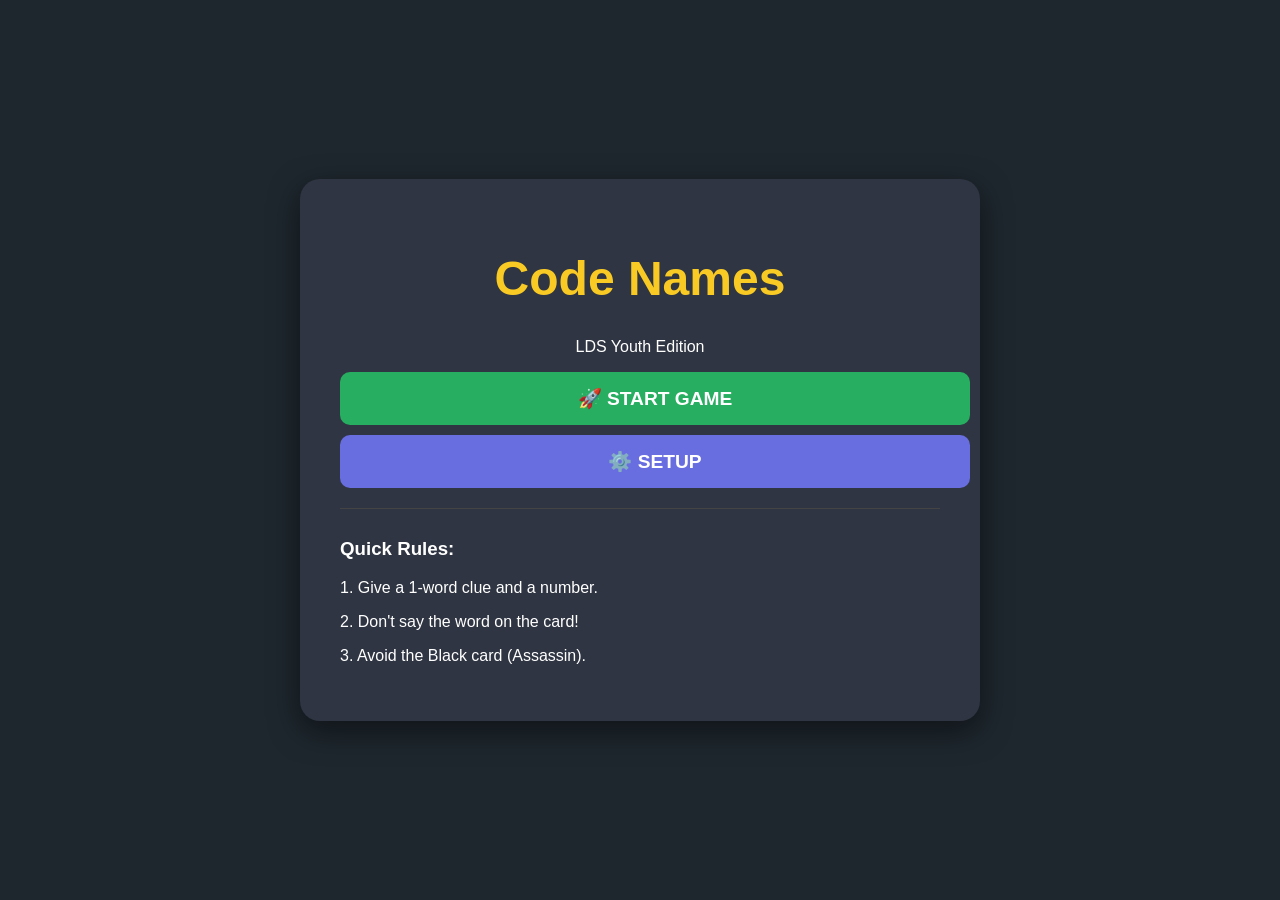
==== index.html @ 8f717494 "Add files via upload" ====
<!DOCTYPE html>
<html>
<head>
    <link rel="stylesheet" href="style.css">
    <title>Codenames TV</title>
</head>
<body>
    <div class="menu-card">
        <h1 style="font-size: 3rem; color: var(--neutral);">Code Names</h1>
        <p>LDS Youth Edition</p>
        <a href="game.html" class="btn" style="background: #27ae60;">🚀 START GAME</a>
        <a href="setup.html" class="btn">⚙️ SETUP</a>
        <div style="margin-top: 20px; text-align: left; border-top: 1px solid #444; padding-top: 10px;">
            <h3>Quick Rules:</h3>
            <p>1. Give a 1-word clue and a number.</p>
            <p>2. Don't say the word on the card!</p>
            <p>3. Avoid the Black card (Assassin).</p>
        </div>
    </div>
</body>
</html>
---- style.css ----
:root {
    --red: #eb4d4b; --blue: #4834d4; --neutral: #f9ca24; --assassin: #2f3542;
    --bg: #1e272e; --card-bg: #ecf0f1; --btn-primary: #686de0;
}

body {
    font-family: 'Segoe UI', sans-serif;
    background: var(--bg);
    color: white;
    margin: 0;
    display: flex;
    flex-direction: column;
    align-items: center;
    justify-content: center;
    min-height: 100vh;
    overflow-x: hidden;
}

.menu-card {
    background: #2f3542;
    padding: 40px;
    border-radius: 20px;
    box-shadow: 0 10px 30px rgba(0,0,0,0.5);
    text-align: center;
    width: 80%;
    max-width: 600px;
}

.btn {
    display: block;
    width: 100%;
    padding: 15px;
    margin: 10px 0;
    font-size: 1.2rem;
    font-weight: bold;
    border: none;
    border-radius: 10px;
    background: var(--btn-primary);
    color: white;
    text-decoration: none;
    cursor: pointer;
    transition: 0.2s;
    text-align: center;
}

.btn:hover { transform: scale(1.02); background: #4834d4; }

/* Scoreboard & Active Glow */
.scoreboard {
    display: flex;
    gap: 20px;
    margin-bottom: 20px;
    width: 90vw;
    max-width: 800px;
}

.score-box {
    flex: 1;
    padding: 15px;
    border-radius: 12px;
    text-align: center;
    box-shadow: 0 4px 15px rgba(0,0,0,0.3);
    transition: all 0.5s ease;
    opacity: 0.6; /* Dim by default */
}

.red-score { background-color: var(--red); color: white; border-bottom: 5px solid #b33939; }
.blue-score { background-color: var(--blue); color: white; border-bottom: 5px solid #30336b; }

/* The Glow Effect for the Active Team */
.active-team {
    opacity: 1;
    transform: scale(1.05);
    box-shadow: 0 0 20px rgba(255, 255, 255, 0.4);
    animation: pulse 2s infinite;
}

@keyframes pulse {
    0% { box-shadow: 0 0 0px rgba(255,255,255,0.4); }
    50% { box-shadow: 0 0 25px rgba(255,255,255,0.7); }
    100% { box-shadow: 0 0 0px rgba(255,255,255,0.4); }
}

#red-count, #blue-count { font-size: 3.5rem; font-weight: 900; margin: 0; }
#red-team-display, #blue-team-display { font-size: 1.2rem; font-weight: bold; margin-bottom: 5px; }

/* Grid Styles */
#game-board { display: grid; gap: 10px; width: 90vw; height: 60vh; }
.card {
    background: var(--card-bg);
    color: #2f3542;
    border-radius: 8px;
    display: flex;
    align-items: center;
    justify-content: center;
    font-weight: 900;
    text-transform: uppercase;
    cursor: pointer;
    text-align: center;
    padding: 5px;
    font-size: 1.1rem;
}

.card.revealed { box-shadow: none; transform: translateY(4px); }
.card.red { background-color: var(--red) !important; color: white !important; }
.card.blue { background-color: var(--blue) !important; color: white !important; }
.card.neutral { background-color: var(--neutral) !important; color: #2f3542 !important; }
.card.assassin { background-color: var(--assassin) !important; color: white !important; }

/* Peek Feature */
.peek.red-key { border: 5px dashed var(--red); color: var(--red); background: white; }
.peek.blue-key { border: 5px dashed var(--blue); color: var(--blue); background: white; }
.peek.neutral-key { border: 5px dashed var(--neutral); color: var(--neutral); background: white; }
.peek.assassin-key { border: 5px dashed #000; color: #000; background: white; }

/* Setup Page */
.main-cat { background: #1abc9c; color: white; margin-top: 15px; font-size: 1.3rem; padding: 15px; border-radius: 8px; cursor: pointer; }
.sub-container { padding-left: 20px; border-left: 2px solid #1abc9c; }
.sub-header { background: #34495e; padding: 10px; margin: 5px 0; display: flex; justify-content: space-between; cursor: pointer;}
.word-grid { display: flex; flex-wrap: wrap; gap: 5px; background: #2c3e50; padding: 10px; }
.word-option { font-size: 0.8rem; background: #444; padding: 4px 8px; border-radius: 4px; display: flex; align-items: center; gap: 5px; }
/* Animation for the Winner Name */
#winner-name {
    animation: winnerPulse 1s infinite alternate ease-in-out;
}

@keyframes winnerPulse {
    from { transform: scale(1); text-shadow: 0 0 10px #fff; }
    to { transform: scale(1.1); text-shadow: 0 0 30px #fff, 0 0 50px var(--btn-primary); }
}

/* Simple CSS Firework Effect */
#winner-overlay::before, #winner-overlay::after {
    content: "✨";
    position: absolute;
    font-size: 5rem;
    animation: fireworks 2s infinite;
}
#winner-overlay::before { top: 20%; left: 20%; }
#winner-overlay::after { top: 10%; right: 20%; animation-delay: 1s; }

@keyframes fireworks {
    0% { transform: scale(0); opacity: 0; }
    50% { opacity: 1; }
    100% { transform: scale(1.5); opacity: 0; }
}
/* Animation for the Game Over screen */
#loser-name {
    animation: shake 0.5s infinite;
}

@keyframes shake {
    0% { transform: translate(1px, 1px) rotate(0deg); }
    10.1% { transform: translate(-1px, -2px) rotate(-1deg); }
    20% { transform: translate(-3px, 0px) rotate(1deg); }
    30% { transform: translate(3px, 2px) rotate(0deg); }
    40% { transform: translate(1px, -1px) rotate(1deg); }
    50% { transform: translate(-1px, 2px) rotate(-1deg); }
    100% { transform: translate(1px, 1px) rotate(0deg); }
}
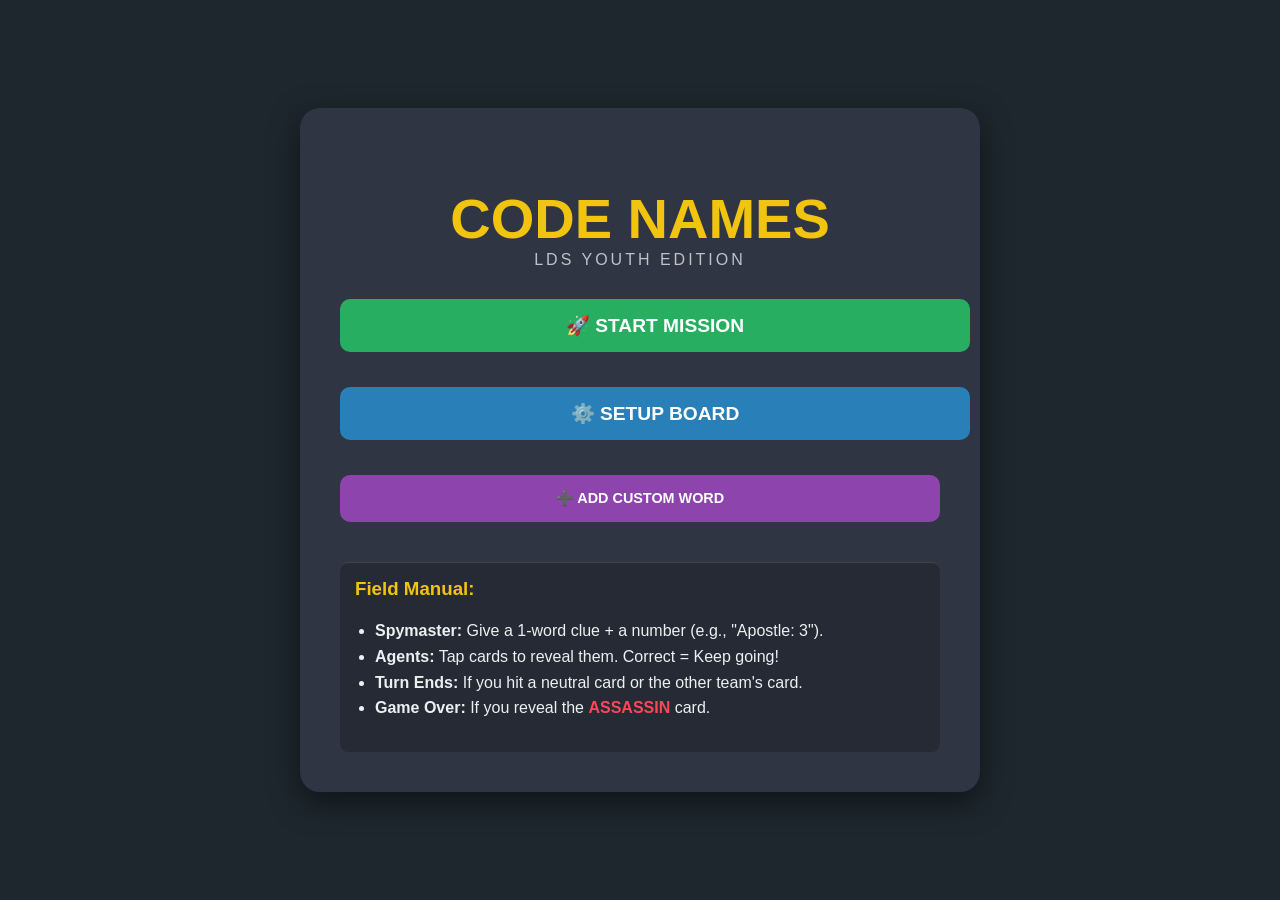
==== commit 2b191fe6: "Add files via upload" ====
--- a/index.html
+++ b/index.html
@@ -1,21 +1,44 @@
 <!DOCTYPE html>
-<html>
+<html lang="en">
 <head>
+    <meta charset="UTF-8">
+    <meta name="viewport" content="width=device-width, initial-scale=1.0">
     <link rel="stylesheet" href="style.css">
-    <title>Codenames TV</title>
+    <title>Codenames: LDS Youth Edition</title>
 </head>
 <body>
     <div class="menu-card">
-        <h1 style="font-size: 3rem; color: var(--neutral);">Code Names</h1>
-        <p>LDS Youth Edition</p>
-        <a href="game.html" class="btn" style="background: #27ae60;">🚀 START GAME</a>
-        <a href="setup.html" class="btn">⚙️ SETUP</a>
-        <div style="margin-top: 20px; text-align: left; border-top: 1px solid #444; padding-top: 10px;">
-            <h3>Quick Rules:</h3>
-            <p>1. Give a 1-word clue and a number.</p>
-            <p>2. Don't say the word on the card!</p>
-            <p>3. Avoid the Black card (Assassin).</p>
+        <h1 style="font-size: 3.5rem; color: var(--gold); margin-bottom: 0;">CODE NAMES</h1>
+        <p style="letter-spacing: 3px; color: #bdc3c7; margin-top: 0;">LDS YOUTH EDITION</p>
+        
+        <div style="display: flex; flex-direction: column; gap: 15px; margin-top: 20px;">
+            <a href="game.html" class="btn" style="background: #27ae60;">🚀 START MISSION</a>
+            <a href="setup.html" class="btn" style="background: #2980b9;">⚙️ SETUP BOARD</a>
+            
+            <button onclick="addCustomWord()" class="btn" style="background: #8e44ad; font-size: 0.9rem;">➕ ADD CUSTOM WORD</button>
+        </div>
+
+        <div style="margin-top: 30px; text-align: left; border-top: 1px solid #444; padding-top: 15px; background: rgba(0,0,0,0.2); padding: 15px; border-radius: 8px;">
+            <h3 style="color: var(--gold); margin-top: 0;">Field Manual:</h3>
+            <ul style="padding-left: 20px; color: #ecf0f1; line-height: 1.6;">
+                <li><strong>Spymaster:</strong> Give a 1-word clue + a number (e.g., "Apostle: 3").</li>
+                <li><strong>Agents:</strong> Tap cards to reveal them. Correct = Keep going!</li>
+                <li><strong>Turn Ends:</strong> If you hit a neutral card or the other team's card.</li>
+                <li><strong>Game Over:</strong> If you reveal the <span style="color: #ff4757; font-weight: bold;">ASSASSIN</span> card.</li>
+            </ul>
         </div>
     </div>
+
+    <script>
+        function addCustomWord() {
+            const word = prompt("Enter a custom word (e.g., a local leader's name or stake theme):");
+            if (word && word.trim() !== "") {
+                let activeWords = JSON.parse(localStorage.getItem('activeWords') || "[]");
+                activeWords.push(word.trim());
+                localStorage.setItem('activeWords', JSON.stringify(activeWords));
+                alert(`"${word}" has been added to the mission list!`);
+            }
+        }
+    </script>
 </body>
 </html>
--- a/style.css
+++ b/style.css
@@ -1,10 +1,17 @@
+/* 1. VARIABLES & RESET */
 :root {
-    --red: #eb4d4b; --blue: #4834d4; --neutral: #f9ca24; --assassin: #2f3542;
-    --bg: #1e272e; --card-bg: #ecf0f1; --btn-primary: #686de0;
+    --red: #eb4d4b; 
+    --blue: #4834d4; 
+    --neutral: #f9ca24; 
+    --assassin: #2f3542;
+    --bg: #1e272e; 
+    --card-bg: #ecf0f1; 
+    --btn-primary: #686de0;
+    --gold: #f1c40f;
 }
 
 body {
-    font-family: 'Segoe UI', sans-serif;
+    font-family: 'Segoe UI', Tahoma, Geneva, Verdana, sans-serif;
     background: var(--bg);
     color: white;
     margin: 0;
@@ -16,6 +23,7 @@
     overflow-x: hidden;
 }
 
+/* 2. MENU & BUTTONS */
 .menu-card {
     background: #2f3542;
     padding: 40px;
@@ -43,15 +51,20 @@
     text-align: center;
 }
 
-.btn:hover { transform: scale(1.02); background: #4834d4; }
+.btn:hover { 
+    transform: scale(1.02); 
+    filter: brightness(1.1);
+}
 
-/* Scoreboard & Active Glow */
+/* 3. SCOREBOARD & TIMER */
 .scoreboard {
     display: flex;
+    align-items: center;
+    justify-content: space-between;
     gap: 20px;
     margin-bottom: 20px;
-    width: 90vw;
-    max-width: 800px;
+    width: 95vw;
+    max-width: 1000px;
 }
 
 .score-box {
@@ -61,35 +74,61 @@
     text-align: center;
     box-shadow: 0 4px 15px rgba(0,0,0,0.3);
     transition: all 0.5s ease;
-    opacity: 0.6; /* Dim by default */
+    opacity: 0.4;
+    position: relative;
 }
 
 .red-score { background-color: var(--red); color: white; border-bottom: 5px solid #b33939; }
 .blue-score { background-color: var(--blue); color: white; border-bottom: 5px solid #30336b; }
 
-/* The Glow Effect for the Active Team */
 .active-team {
-    opacity: 1;
+    opacity: 1 !important;
+    border: 5px solid var(--gold) !important;
+    box-shadow: 0 0 30px var(--gold);
     transform: scale(1.05);
-    box-shadow: 0 0 20px rgba(255, 255, 255, 0.4);
-    animation: pulse 2s infinite;
+    z-index: 10;
 }
 
-@keyframes pulse {
-    0% { box-shadow: 0 0 0px rgba(255,255,255,0.4); }
-    50% { box-shadow: 0 0 25px rgba(255,255,255,0.7); }
-    100% { box-shadow: 0 0 0px rgba(255,255,255,0.4); }
+.active-team::after {
+    content: "YOUR TURN";
+    position: absolute;
+    top: -25px;
+    left: 50%;
+    transform: translateX(-50%);
+    background: var(--gold);
+    color: #000;
+    padding: 4px 12px;
+    font-size: 0.9rem;
+    font-weight: 900;
+    border-radius: 5px;
 }
 
-#red-count, #blue-count { font-size: 3.5rem; font-weight: 900; margin: 0; }
-#red-team-display, #blue-team-display { font-size: 1.2rem; font-weight: bold; margin-bottom: 5px; }
+#timer.low-time {
+    color: #ff4757 !important;
+    animation: timerPulse 0.5s infinite alternate;
+    text-shadow: 0 0 15px #ff4757;
+}
 
-/* Grid Styles */
-#game-board { display: grid; gap: 10px; width: 90vw; height: 60vh; }
+@keyframes timerPulse {
+    from { transform: scale(1); }
+    to { transform: scale(1.2); }
+}
+
+#red-count, #blue-count { font-size: 4rem; font-weight: 900; margin: 0; }
+
+/* 4. GAME BOARD & CARDS */
+#game-board { 
+    display: grid; 
+    gap: 12px; 
+    width: 95vw; 
+    height: 65vh; 
+    margin: 15px 0;
+}
+
 .card {
     background: var(--card-bg);
     color: #2f3542;
-    border-radius: 8px;
+    border-radius: 10px;
     display: flex;
     align-items: center;
     justify-content: center;
@@ -97,39 +136,48 @@
     text-transform: uppercase;
     cursor: pointer;
     text-align: center;
-    padding: 5px;
-    font-size: 1.1rem;
+    padding: 15px;
+    font-size: clamp(0.8rem, 2.5vw, 1.4rem);
+    transition: 0.2s;
+    box-shadow: 0 6px 0 #bdc3c7;
 }
 
-.card.revealed { box-shadow: none; transform: translateY(4px); }
+.card.revealed { box-shadow: none; transform: translateY(6px); cursor: default; }
 .card.red { background-color: var(--red) !important; color: white !important; }
 .card.blue { background-color: var(--blue) !important; color: white !important; }
 .card.neutral { background-color: var(--neutral) !important; color: #2f3542 !important; }
-.card.assassin { background-color: var(--assassin) !important; color: white !important; }
+.card.assassin { background-color: #000 !important; color: white !important; }
 
-/* Peek Feature */
-.peek.red-key { border: 5px dashed var(--red); color: var(--red); background: white; }
-.peek.blue-key { border: 5px dashed var(--blue); color: var(--blue); background: white; }
-.peek.neutral-key { border: 5px dashed var(--neutral); color: var(--neutral); background: white; }
-.peek.assassin-key { border: 5px dashed #000; color: #000; background: white; }
+/* 5. SPYMASTER PEEK STYLES */
+.peek.red-key { border: 6px dashed var(--red); color: var(--red); background: white; }
+.peek.blue-key { border: 6px dashed var(--blue); color: var(--blue); background: white; }
+.peek.neutral-key { border: 6px dashed var(--neutral); color: var(--neutral); background: white; }
+.peek.assassin-key { border: 6px solid #000; color: #000; background: white; }
 
-/* Setup Page */
+/* 6. SETUP PAGE STYLES (Restored) */
 .main-cat { background: #1abc9c; color: white; margin-top: 15px; font-size: 1.3rem; padding: 15px; border-radius: 8px; cursor: pointer; }
 .sub-container { padding-left: 20px; border-left: 2px solid #1abc9c; }
-.sub-header { background: #34495e; padding: 10px; margin: 5px 0; display: flex; justify-content: space-between; cursor: pointer;}
-.word-grid { display: flex; flex-wrap: wrap; gap: 5px; background: #2c3e50; padding: 10px; }
+.sub-header { background: #34495e; padding: 10px; margin: 5px 0; display: flex; justify-content: space-between; cursor: pointer; border-radius: 5px;}
+.word-grid { display: flex; flex-wrap: wrap; gap: 5px; background: #2c3e50; padding: 10px; border-radius: 0 0 5px 5px; }
 .word-option { font-size: 0.8rem; background: #444; padding: 4px 8px; border-radius: 4px; display: flex; align-items: center; gap: 5px; }
-/* Animation for the Winner Name */
-#winner-name {
-    animation: winnerPulse 1s infinite alternate ease-in-out;
-}
+
+/* 7. OVERLAYS & ANIMATIONS */
+#winner-name { animation: winnerPulse 1s infinite alternate ease-in-out; }
 
 @keyframes winnerPulse {
     from { transform: scale(1); text-shadow: 0 0 10px #fff; }
     to { transform: scale(1.1); text-shadow: 0 0 30px #fff, 0 0 50px var(--btn-primary); }
 }
 
-/* Simple CSS Firework Effect */
+#loser-name { animation: shake 0.5s infinite; }
+
+@keyframes shake {
+    0% { transform: translate(1px, 1px) rotate(0deg); }
+    20% { transform: translate(-3px, 0px) rotate(1deg); }
+    40% { transform: translate(1px, -1px) rotate(1deg); }
+    100% { transform: translate(1px, 1px) rotate(0deg); }
+}
+
 #winner-overlay::before, #winner-overlay::after {
     content: "✨";
     position: absolute;
@@ -143,18 +191,4 @@
     0% { transform: scale(0); opacity: 0; }
     50% { opacity: 1; }
     100% { transform: scale(1.5); opacity: 0; }
-}
-/* Animation for the Game Over screen */
-#loser-name {
-    animation: shake 0.5s infinite;
-}
-
-@keyframes shake {
-    0% { transform: translate(1px, 1px) rotate(0deg); }
-    10.1% { transform: translate(-1px, -2px) rotate(-1deg); }
-    20% { transform: translate(-3px, 0px) rotate(1deg); }
-    30% { transform: translate(3px, 2px) rotate(0deg); }
-    40% { transform: translate(1px, -1px) rotate(1deg); }
-    50% { transform: translate(-1px, 2px) rotate(-1deg); }
-    100% { transform: translate(1px, 1px) rotate(0deg); }
 }
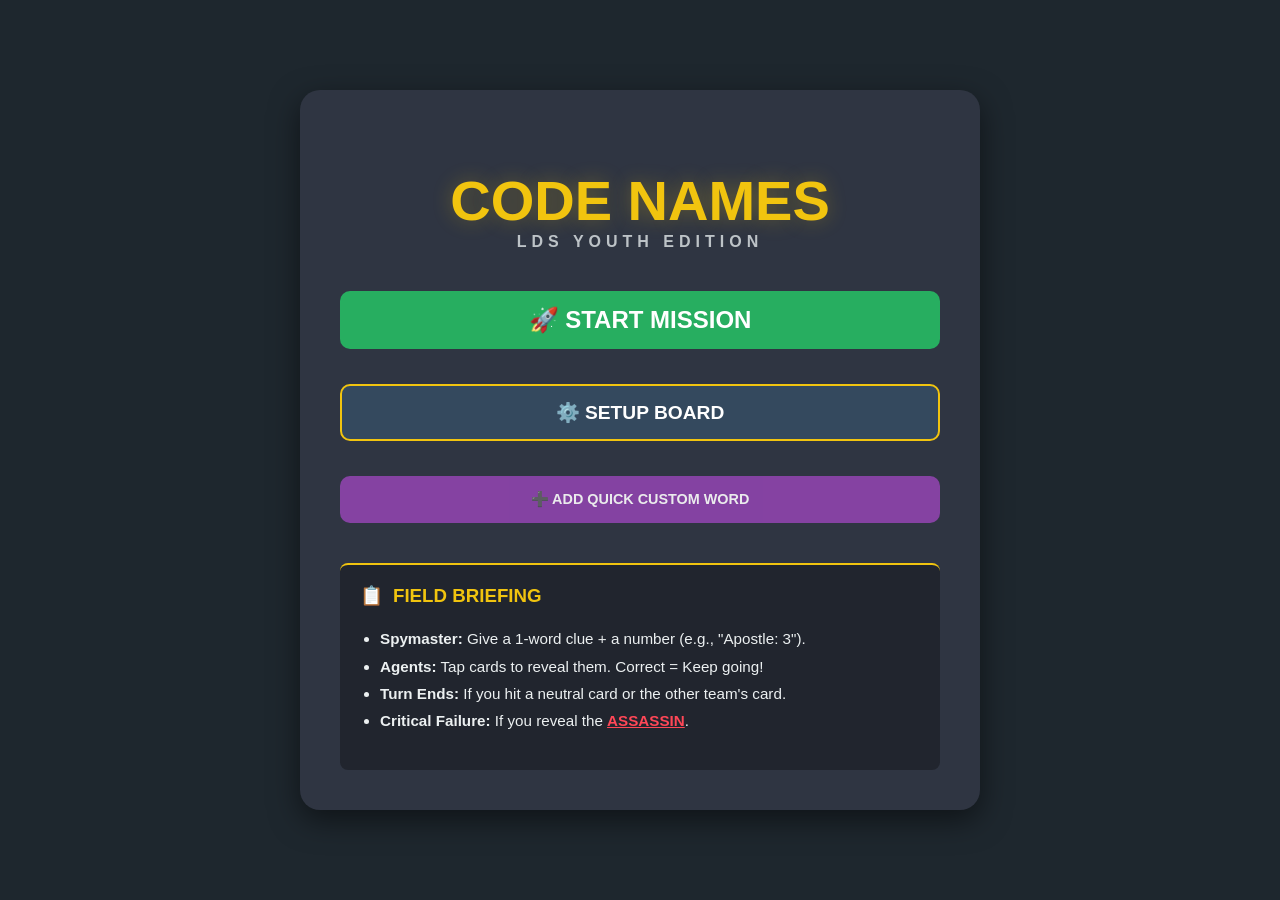
==== commit 23ef360b: "Add files via upload" ====
--- a/index.html
+++ b/index.html
@@ -8,23 +8,26 @@
 </head>
 <body>
     <div class="menu-card">
-        <h1 style="font-size: 3.5rem; color: var(--gold); margin-bottom: 0;">CODE NAMES</h1>
-        <p style="letter-spacing: 3px; color: #bdc3c7; margin-top: 0;">LDS YOUTH EDITION</p>
+        <h1 style="font-size: 3.5rem; color: var(--gold); margin-bottom: 0; text-shadow: 0 0 20px rgba(241, 196, 15, 0.3);">CODE NAMES</h1>
+        <p style="letter-spacing: 5px; color: #bdc3c7; margin-top: 0; font-weight: bold;">LDS YOUTH EDITION</p>
         
-        <div style="display: flex; flex-direction: column; gap: 15px; margin-top: 20px;">
-            <a href="game.html" class="btn" style="background: #27ae60;">🚀 START MISSION</a>
-            <a href="setup.html" class="btn" style="background: #2980b9;">⚙️ SETUP BOARD</a>
+        <div style="display: flex; flex-direction: column; gap: 15px; margin-top: 30px;">
+            <a href="game.html" class="btn" style="background: #27ae60; font-size: 1.5rem;">🚀 START MISSION</a>
             
-            <button onclick="addCustomWord()" class="btn" style="background: #8e44ad; font-size: 0.9rem;">➕ ADD CUSTOM WORD</button>
+            <a href="setup.html" class="btn" style="background: var(--dark-slate); border: 2px solid var(--gold); color: white;">⚙️ SETUP BOARD</a>
+            
+            <button onclick="addCustomWord()" class="btn" style="background: #8e44ad; font-size: 0.9rem; opacity: 0.9;">➕ ADD QUICK CUSTOM WORD</button>
         </div>
 
-        <div style="margin-top: 30px; text-align: left; border-top: 1px solid #444; padding-top: 15px; background: rgba(0,0,0,0.2); padding: 15px; border-radius: 8px;">
-            <h3 style="color: var(--gold); margin-top: 0;">Field Manual:</h3>
-            <ul style="padding-left: 20px; color: #ecf0f1; line-height: 1.6;">
+        <div style="margin-top: 30px; text-align: left; border-top: 2px solid var(--gold); padding-top: 15px; background: rgba(0,0,0,0.3); padding: 20px; border-radius: 8px;">
+            <h3 style="color: var(--gold); margin-top: 0; display: flex; align-items: center; gap: 10px;">
+                <span>📋</span> FIELD BRIEFING
+            </h3>
+            <ul style="padding-left: 20px; color: #ecf0f1; line-height: 1.8; font-size: 0.95rem;">
                 <li><strong>Spymaster:</strong> Give a 1-word clue + a number (e.g., "Apostle: 3").</li>
                 <li><strong>Agents:</strong> Tap cards to reveal them. Correct = Keep going!</li>
                 <li><strong>Turn Ends:</strong> If you hit a neutral card or the other team's card.</li>
-                <li><strong>Game Over:</strong> If you reveal the <span style="color: #ff4757; font-weight: bold;">ASSASSIN</span> card.</li>
+                <li><strong>Critical Failure:</strong> If you reveal the <span style="color: #ff4757; font-weight: bold; text-decoration: underline;">ASSASSIN</span>.</li>
             </ul>
         </div>
     </div>
@@ -33,12 +36,27 @@
         function addCustomWord() {
             const word = prompt("Enter a custom word (e.g., a local leader's name or stake theme):");
             if (word && word.trim() !== "") {
+                // Get existing words
                 let activeWords = JSON.parse(localStorage.getItem('activeWords') || "[]");
-                activeWords.push(word.trim());
+                
+                // Format it like the objects in script.js so difficulty filtering doesn't break
+                // We'll give custom words a difficulty of 1 so they always show up
+                activeWords.push({ w: word.trim(), d: 1 });
+                
                 localStorage.setItem('activeWords', JSON.stringify(activeWords));
                 alert(`"${word}" has been added to the mission list!`);
             }
         }
+
+        // Safety Check: If they click Start Mission but haven't set up yet
+        document.querySelector('a[href="game.html"]').addEventListener('click', function(e) {
+            const words = localStorage.getItem('activeWords');
+            if (!words || JSON.parse(words).length < 16) {
+                e.preventDefault();
+                alert("Mission Intelligence required. Please visit SETUP BOARD first to select your word packs!");
+                window.location.href = 'setup.html';
+            }
+        });
     </script>
 </body>
 </html>
--- a/style.css
+++ b/style.css
@@ -8,6 +8,7 @@
     --card-bg: #ecf0f1; 
     --btn-primary: #686de0;
     --gold: #f1c40f;
+    --dark-slate: #34495e;
 }
 
 body {
@@ -49,11 +50,35 @@
     cursor: pointer;
     transition: 0.2s;
     text-align: center;
+    box-sizing: border-box;
 }
 
 .btn:hover { 
     transform: scale(1.02); 
     filter: brightness(1.1);
+}
+
+/* NEW: Back Button Specific Style */
+.back-btn-top {
+    position: absolute; 
+    top: 20px; 
+    left: 20px; 
+    padding: 10px 20px; 
+    cursor: pointer; 
+    background: var(--dark-slate); 
+    color: white; 
+    border: 2px solid var(--gold); 
+    border-radius: 5px; 
+    font-weight: bold; 
+    z-index: 100; 
+    transition: 0.3s;
+    text-decoration: none;
+}
+
+.back-btn-top:hover {
+    background: var(--gold);
+    color: black;
+    box-shadow: 0 0 15px var(--gold);
 }
 
 /* 3. SCOREBOARD & TIMER */
@@ -154,12 +179,13 @@
 .peek.neutral-key { border: 6px dashed var(--neutral); color: var(--neutral); background: white; }
 .peek.assassin-key { border: 6px solid #000; color: #000; background: white; }
 
-/* 6. SETUP PAGE STYLES (Restored) */
-.main-cat { background: #1abc9c; color: white; margin-top: 15px; font-size: 1.3rem; padding: 15px; border-radius: 8px; cursor: pointer; }
-.sub-container { padding-left: 20px; border-left: 2px solid #1abc9c; }
-.sub-header { background: #34495e; padding: 10px; margin: 5px 0; display: flex; justify-content: space-between; cursor: pointer; border-radius: 5px;}
-.word-grid { display: flex; flex-wrap: wrap; gap: 5px; background: #2c3e50; padding: 10px; border-radius: 0 0 5px 5px; }
-.word-option { font-size: 0.8rem; background: #444; padding: 4px 8px; border-radius: 4px; display: flex; align-items: center; gap: 5px; }
+/* 6. SETUP PAGE STYLES */
+.setting-group h3 { color: var(--gold); margin-bottom: 10px; font-size: 1rem; text-transform: uppercase; }
+.main-cat { background: #1abc9c; color: white; margin-top: 15px; font-size: 1.3rem; padding: 15px; border-radius: 8px; cursor: pointer; border-bottom: 4px solid #16a085; }
+.sub-container { padding-left: 20px; border-left: 2px solid #1abc9c; margin-bottom: 10px; }
+.sub-header { background: var(--dark-slate); padding: 10px; margin: 5px 0; display: flex; justify-content: space-between; cursor: pointer; border-radius: 5px; border-left: 4px solid var(--gold); }
+.word-grid { display: flex; flex-wrap: wrap; gap: 5px; background: #2c3e50; padding: 10px; border-radius: 0 0 5px 5px; border: 1px solid #444; }
+.word-option { font-size: 0.8rem; background: #444; padding: 4px 8px; border-radius: 4px; display: flex; align-items: center; gap: 5px; border: 1px solid #555; }
 
 /* 7. OVERLAYS & ANIMATIONS */
 #winner-name { animation: winnerPulse 1s infinite alternate ease-in-out; }
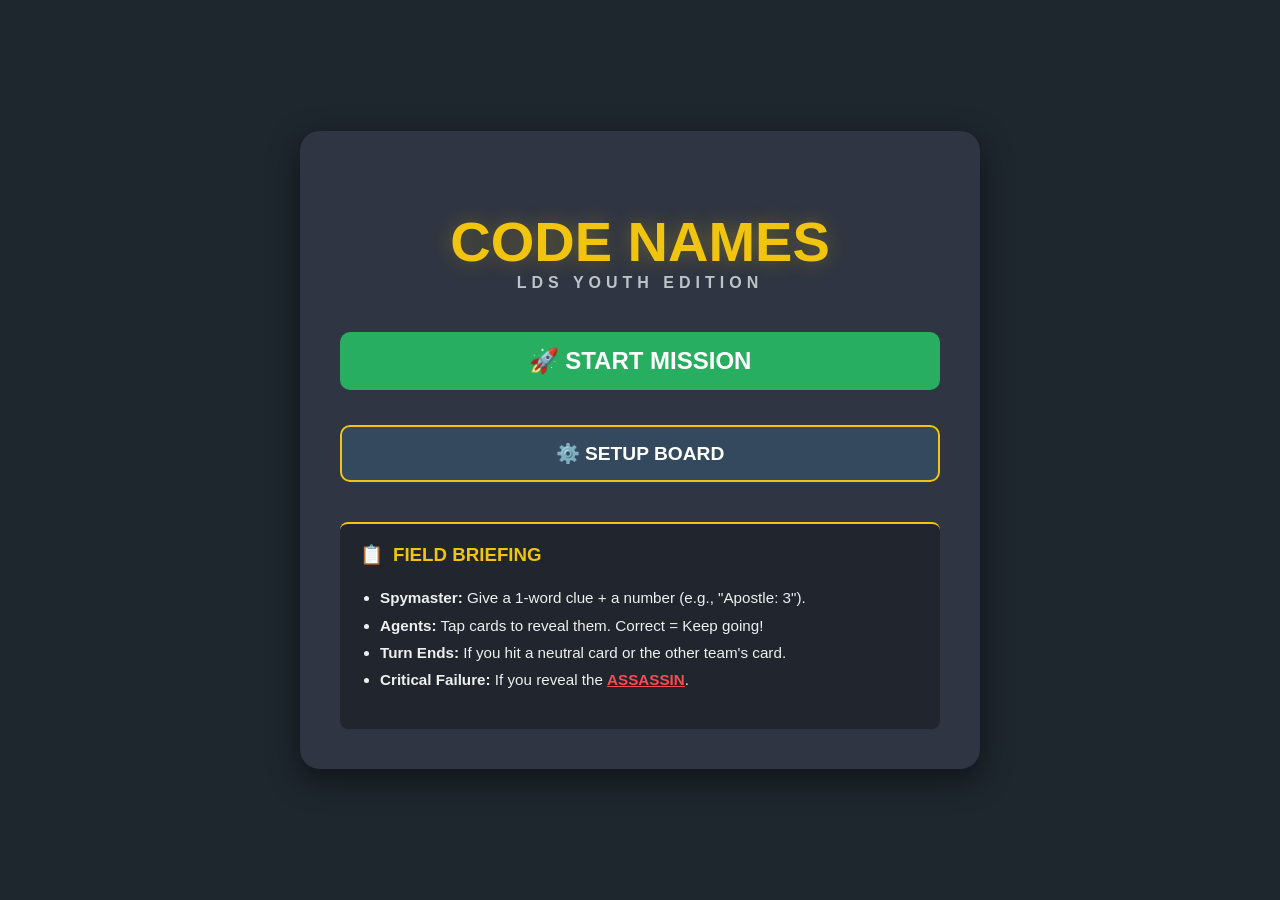
==== commit bd6b03bf: "Add files via upload" ====
--- a/index.html
+++ b/index.html
@@ -15,8 +15,6 @@
             <a href="game.html" class="btn" style="background: #27ae60; font-size: 1.5rem;">🚀 START MISSION</a>
             
             <a href="setup.html" class="btn" style="background: var(--dark-slate); border: 2px solid var(--gold); color: white;">⚙️ SETUP BOARD</a>
-            
-            <button onclick="addCustomWord()" class="btn" style="background: #8e44ad; font-size: 0.9rem; opacity: 0.9;">➕ ADD QUICK CUSTOM WORD</button>
         </div>
 
         <div style="margin-top: 30px; text-align: left; border-top: 2px solid var(--gold); padding-top: 15px; background: rgba(0,0,0,0.3); padding: 20px; border-radius: 8px;">
@@ -33,27 +31,15 @@
     </div>
 
     <script>
-        function addCustomWord() {
-            const word = prompt("Enter a custom word (e.g., a local leader's name or stake theme):");
-            if (word && word.trim() !== "") {
-                // Get existing words
-                let activeWords = JSON.parse(localStorage.getItem('activeWords') || "[]");
-                
-                // Format it like the objects in script.js so difficulty filtering doesn't break
-                // We'll give custom words a difficulty of 1 so they always show up
-                activeWords.push({ w: word.trim(), d: 1 });
-                
-                localStorage.setItem('activeWords', JSON.stringify(activeWords));
-                alert(`"${word}" has been added to the mission list!`);
-            }
-        }
-
-        // Safety Check: If they click Start Mission but haven't set up yet
+        // Safety Check: Prevent game start if no settings exist or not enough words are selected
         document.querySelector('a[href="game.html"]').addEventListener('click', function(e) {
             const words = localStorage.getItem('activeWords');
-            if (!words || JSON.parse(words).length < 16) {
+            const grid = parseInt(localStorage.getItem('gridSize')) || 5;
+            const required = grid * grid;
+
+            if (!words || JSON.parse(words).length < required) {
                 e.preventDefault();
-                alert("Mission Intelligence required. Please visit SETUP BOARD first to select your word packs!");
+                alert(`Mission Intelligence required. You need at least ${required} words selected for a ${grid}x${grid} board. Redirecting to Setup...`);
                 window.location.href = 'setup.html';
             }
         });
--- a/style.css
+++ b/style.css
@@ -217,4 +217,37 @@
     0% { transform: scale(0); opacity: 0; }
     50% { opacity: 1; }
     100% { transform: scale(1.5); opacity: 0; }
+}
+/* 8. DIFFICULTY & VALIDATION STYLES */
+
+/* Gray out words that are higher than the selected difficulty */
+.word-option.difficulty-hidden {
+    opacity: 0.2;
+    background: #1a1a1a;
+    text-decoration: line-through;
+    filter: grayscale(1);
+    pointer-events: none; /* Prevents clicking */
+}
+
+/* Visual state for the Start button when requirements aren't met */
+#start-mission-btn:disabled {
+    background: #7f8c8d !important;
+    color: #bdc3c7 !important;
+    opacity: 0.5;
+    cursor: not-allowed;
+    transform: none;
+    box-shadow: none;
+}
+
+/* Styling for the manual word input area to match theme */
+#manualWordInput {
+    background: #1a1a1a;
+    border: 1px solid #444;
+    color: white;
+    padding-left: 15px;
+}
+
+#manualWordInput:focus {
+    outline: none;
+    border-color: var(--gold);
 }
